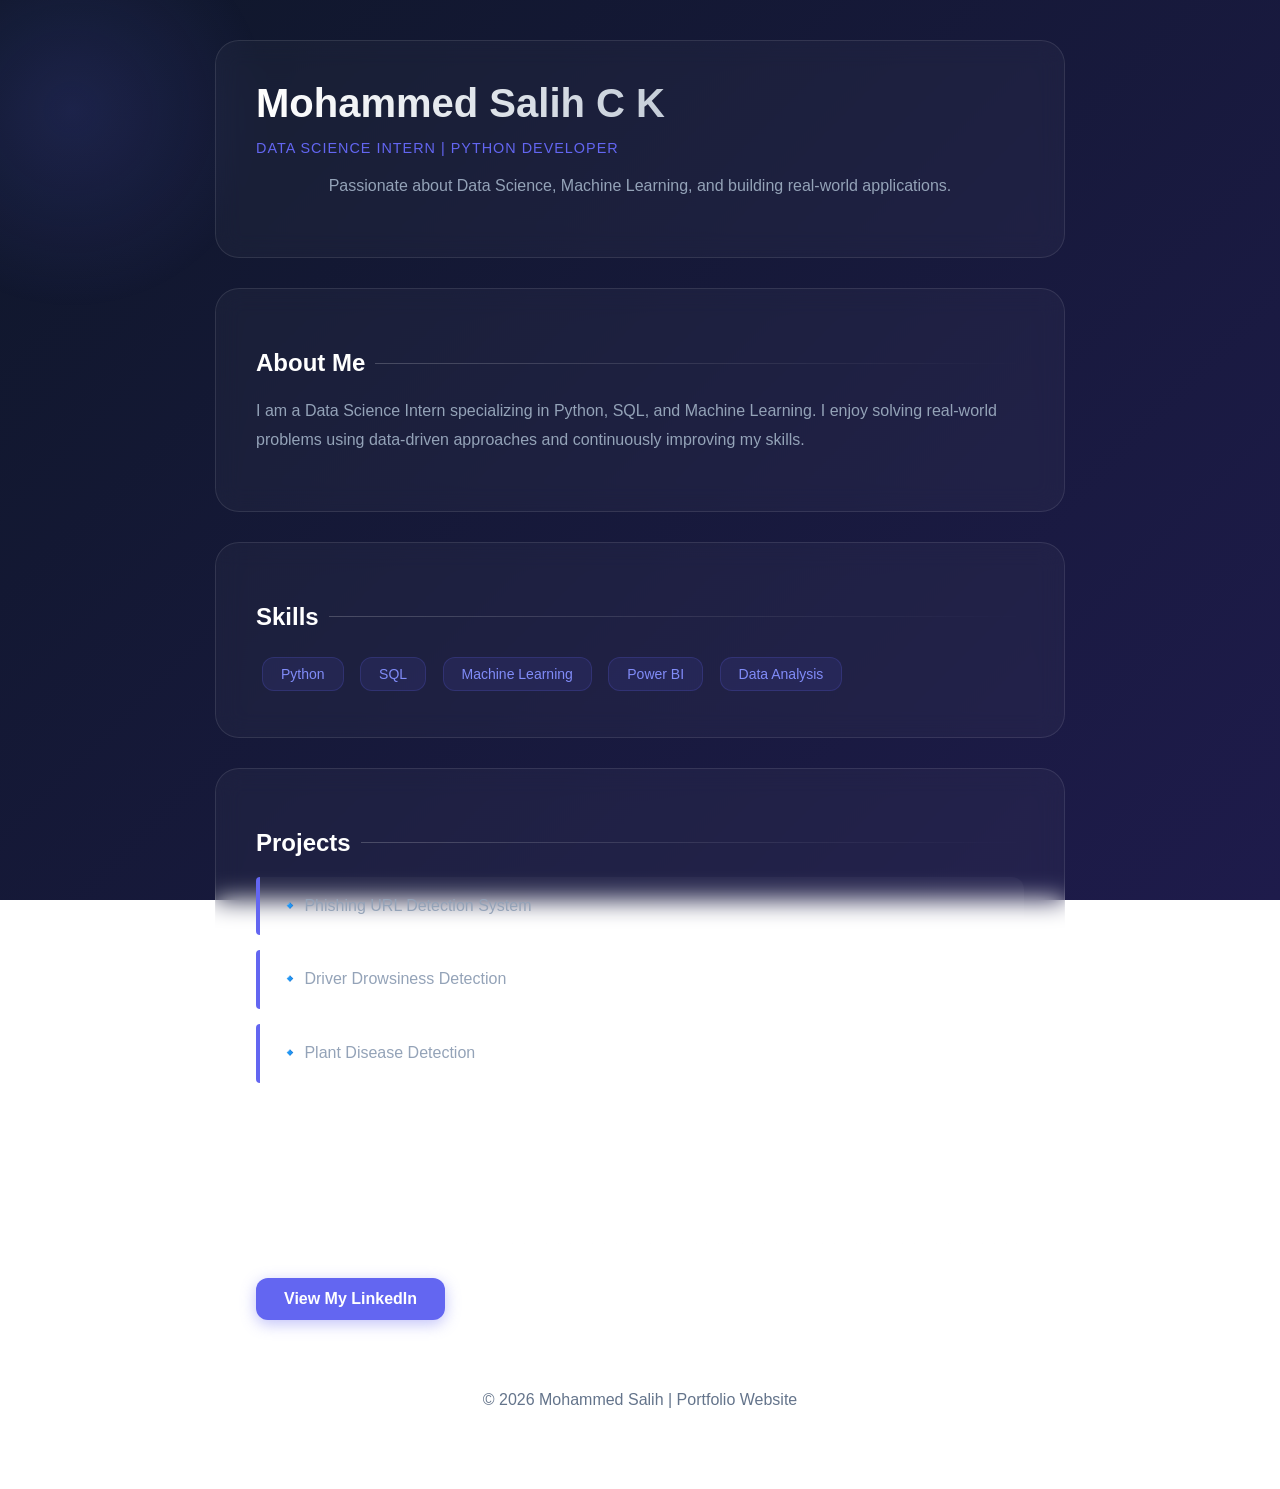
==== index.html @ 598cf95e "Moved index.html to root folder for GitHub Pages" ====
<!DOCTYPE html>
<html>
<head>
    <title>Mohammed Salih</title>
    <meta name="viewport" content="width=device-width, initial-scale=1.0">

    <style>
    :root {
        --primary: #6366f1;
        --secondary: #a855f7;
        --dark: #0f172a;
        --glass: rgba(255, 255, 255, 0.8);
    }

    body {
        font-family: 'Inter', 'Segoe UI', sans-serif;
        margin: 0;
        background: linear-gradient(135deg, #0f172a 0%, #1e1b4b 100%);
        background-attachment: fixed;
        color: #fff;
        overflow-x: hidden;
    }

    /* Background Animation Nodes */
    body::before {
        content: "";
        position: fixed;
        top: -10%; left: -10%;
        width: 400px; height: 400px;
        background: radial-gradient(circle, rgba(99, 102, 241, 0.15) 0%, transparent 70%);
        z-index: -1;
        animation: float 10s infinite alternate;
    }

    @keyframes float {
        from { transform: translate(0, 0); }
        to { transform: translate(20%, 20%); }
    }

    .container {
        max-width: 850px;
        margin: auto;
        padding: 40px 20px;
    }

    /* Glassmorphism Card Style */
    .card {
        background: rgba(255, 255, 255, 0.03);
        backdrop-filter: blur(12px);
        -webkit-backdrop-filter: blur(12px);
        border: 1px solid rgba(255, 255, 255, 0.1);
        padding: 40px;
        margin-bottom: 30px;
        border-radius: 24px;
        transition: transform 0.3s ease, box-shadow 0.3s ease;
        animation: fadeInUp 0.8s ease backwards;
    }

    .card:hover {
        transform: translateY(-5px);
        box-shadow: 0 20px 40px rgba(0,0,0,0.3);
        border: 1px solid rgba(255, 255, 255, 0.2);
    }

    @keyframes fadeInUp {
        from { opacity: 0; transform: translateY(30px); }
        to { opacity: 1; transform: translateY(0); }
    }

    /* Staggered animation for cards */
    .card:nth-child(1) { animation-delay: 0.1s; }
    .card:nth-child(2) { animation-delay: 0.2s; }
    .card:nth-child(3) { animation-delay: 0.3s; }
    .card:nth-child(4) { animation-delay: 0.4s; }
    .card:nth-child(5) { animation-delay: 0.5s; }

    h1 {
        font-size: 2.5rem;
        margin: 0;
        background: linear-gradient(to right, #fff, #94a3b8);
        -webkit-background-clip: text;
        -webkit-text-fill-color: transparent;
    }

    .title {
        font-weight: 500;
        letter-spacing: 1px;
        color: var(--primary);
        text-transform: uppercase;
        font-size: 0.9rem;
    }

    h2 {
        color: #fff;
        font-size: 1.5rem;
        margin-bottom: 20px;
        display: flex;
        align-items: center;
        gap: 10px;
    }
 
    h2::after {
        content: "";
        height: 1px;
        flex-grow: 1;
        background: linear-gradient(to right, rgba(255,255,255,0.2), transparent);
    }

    p {
        color: #94a3b8;
        line-height: 1.8;
    }

    /* Modern Skill Badges */
    .skills span {
        display: inline-block;
        background: rgba(99, 102, 241, 0.1);
        color: #818cf8;
        border: 1px solid rgba(99, 102, 241, 0.2);
        padding: 8px 18px;
        margin: 6px;
        border-radius: 12px;
        font-size: 14px;
        font-weight: 500;
        transition: all 0.3s ease;
    }

    .skills span:hover {
        background: var(--primary);
        color: white;
        transform: scale(1.1);
    }

    /* Interactive Project Blocks */
    .projects p {
        background: rgba(255, 255, 255, 0.03);
        padding: 15px 20px;
        border-left: 4px solid var(--primary);
        border-radius: 4px 12px 12px 4px;
        margin: 15px 0;
        transition: all 0.3s ease;
        cursor: default;
    }

    .projects p:hover {
        background: rgba(255, 255, 255, 0.07);
        padding-left: 30px;
    }

    /* Glowing Button */
    .btn {
        display: inline-flex;
        align-items: center;
        padding: 12px 28px;
        background: var(--primary);
        color: white;
        text-decoration: none;
        border-radius: 12px;
        font-weight: 600;
        transition: all 0.3s ease;
        box-shadow: 0 4px 15px rgba(99, 102, 241, 0.4);
    }

    .btn:hover {
        transform: scale(1.05);
        box-shadow: 0 8px 25px rgba(99, 102, 241, 0.6);
        background: #4f46e5;
    }

    .footer {
        padding-bottom: 40px;
        text-align: center;
        color: #64748b;
    }
</style>
</head>

<body>

<div class="container">

    <div class="card">
        <h1>Mohammed Salih C K</h1>
        <h3 class="title">Data Science Intern | Python Developer</h3>

        <p style="text-align:center;">
            Passionate about Data Science, Machine Learning, and building real-world applications.
        </p>
    </div>

    <div class="card">
        <h2>About Me</h2>
        <p>
            I am a Data Science Intern specializing in Python, SQL, and Machine Learning. 
            I enjoy solving real-world problems using data-driven approaches and continuously improving my skills.
        </p>
    </div>

    <div class="card">
        <h2>Skills</h2>
        <div class="skills">
            <span>Python</span>
            <span>SQL</span>
            <span>Machine Learning</span>
            <span>Power BI</span>
            <span>Data Analysis</span>
        </div>
    </div>

    <div class="card projects">
        <h2>Projects</h2>
        <p>🔹 Phishing URL Detection System</p>
        <p>🔹 Driver Drowsiness Detection</p>
        <p>🔹 Plant Disease Detection</p>
    </div>

    <div class="card">
        <h2>Connect with Me </h2>
        <a class="btn" href="https://www.linkedin.com/in/mohammedsalihck" target="_blank">
            View My LinkedIn
        </a>
    </div>

    <div class="footer">
        © 2026 Mohammed Salih | Portfolio Website  
    </div>

</div>

</body>
</html>
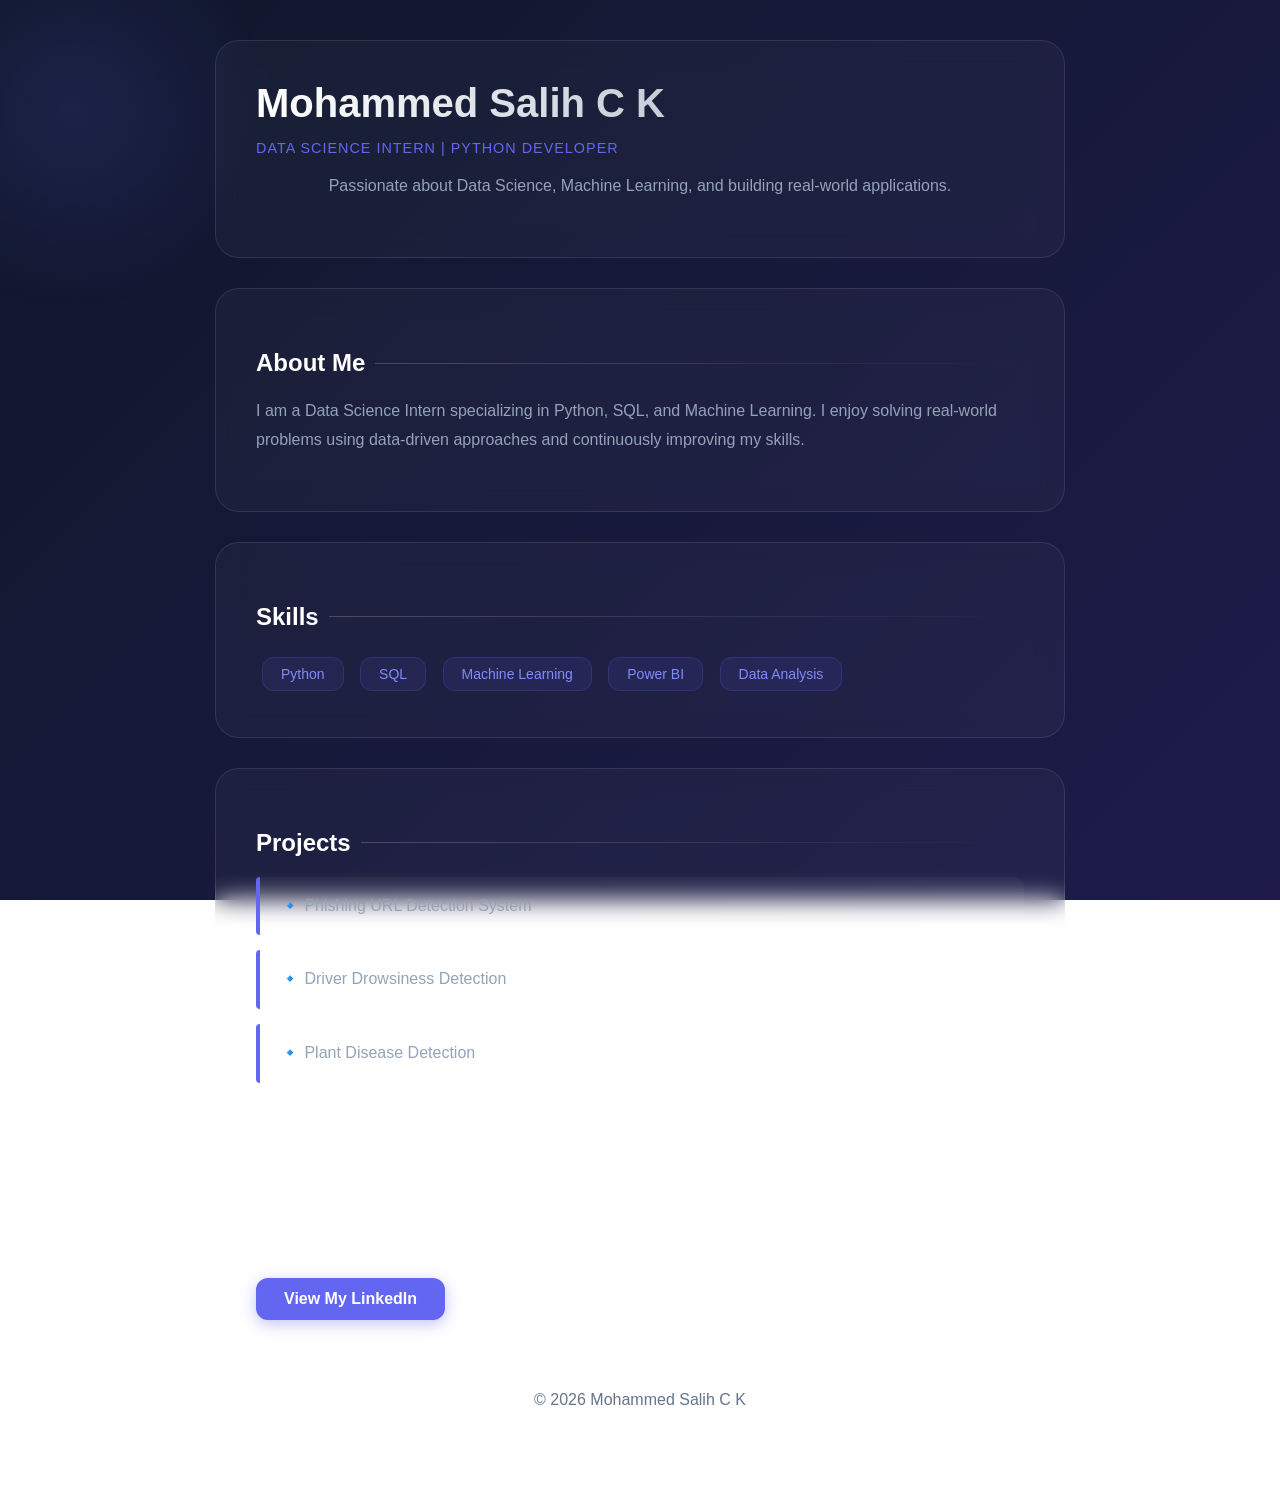
==== commit fd1b139e: "Moved index.html to the root directory" ====
--- a/index.html
+++ b/index.html
@@ -222,7 +222,7 @@
     </div>
 
     <div class="footer">
-        © 2026 Mohammed Salih | Portfolio Website  
+        © 2026 Mohammed Salih C K <!--| Portfolio Website   -->
     </div>
 
 </div>
